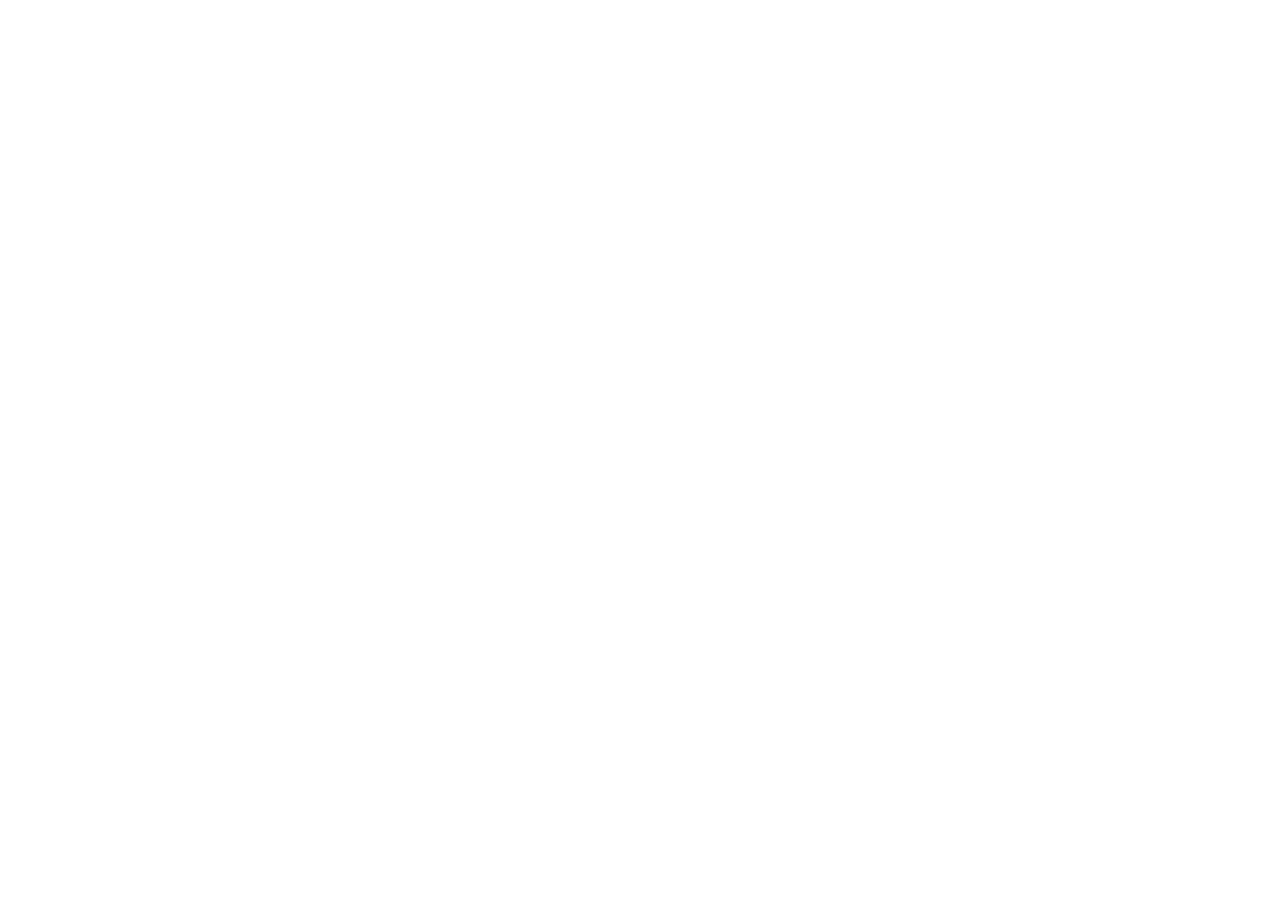
==== index.html @ 7340ed66 "start" ====
<!DOCTYPE html>
<html lang="en">
<head>
    <meta charset="UTF-8">
    <link rel="stylesheet" href="css/style.css">
    <title> html-css-float-cards</title>
</head>
<body>
    <!-- contenitore generale -->
    <div class="cointainer">

        <header>
            <!-- Titolo -->
            <div class="Title">


            </div>

            <!-- testo nav -->
            <nav class="paragrafo">
                <p>

                </p>

            </nav>

        </header>

        <!-- riga cards= -->
        <div class="row_cards">

            <!-- card -->
            <div class="card">

            <!-- immagine(float left)  -->
            <!-- ul con elementi Titolo,ruolo,email -->
            </div>


        </div>

































    </div>
    
</body>
</html>
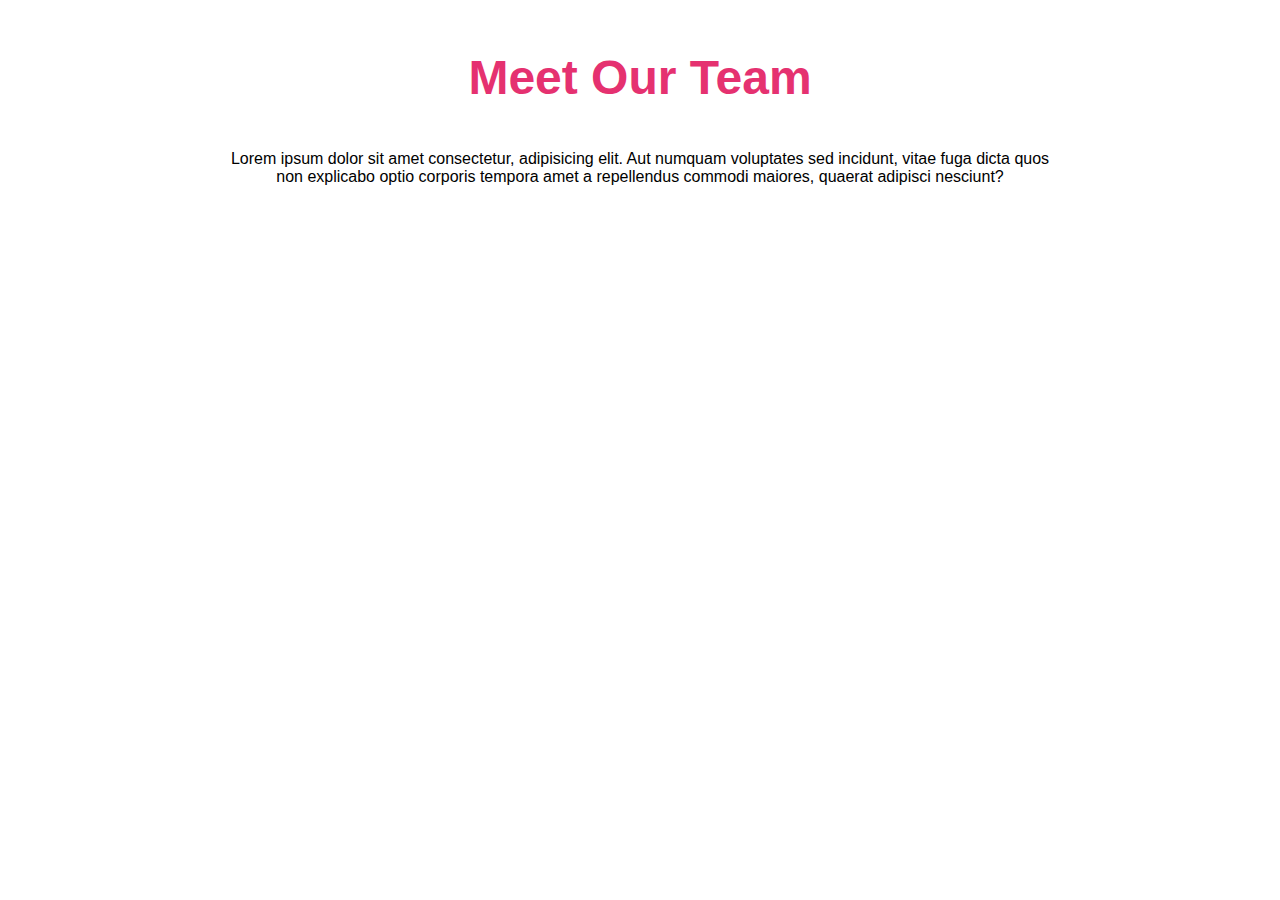
==== commit ca485d9d: "title and nav" ====
--- a/index.html
+++ b/index.html
@@ -1,26 +1,25 @@
 <!DOCTYPE html>
 <html lang="en">
+
 <head>
     <meta charset="UTF-8">
     <link rel="stylesheet" href="css/style.css">
     <title> html-css-float-cards</title>
 </head>
+
 <body>
     <!-- contenitore generale -->
-    <div class="cointainer">
+    <div class="container">
 
         <header>
             <!-- Titolo -->
-            <div class="Title">
 
-
-            </div>
-
+            <div class="title">Meet Our Team</div>
             <!-- testo nav -->
             <nav class="paragrafo">
-                <p>
-
-                </p>
+                Lorem ipsum dolor sit amet consectetur, adipisicing elit. Aut numquam voluptates sed incidunt, vitae
+                fuga dicta quos non explicabo optio corporis tempora amet a repellendus commodi maiores, quaerat
+                adipisci nesciunt?
 
             </nav>
 
@@ -32,8 +31,8 @@
             <!-- card -->
             <div class="card">
 
-            <!-- immagine(float left)  -->
-            <!-- ul con elementi Titolo,ruolo,email -->
+                <!-- immagine(float left)  -->
+                <!-- ul con elementi Titolo,ruolo,email -->
             </div>
 
 
@@ -72,6 +71,7 @@
 
 
     </div>
-    
+
 </body>
+
 </html>--- a/css/style.css
+++ b/css/style.css
@@ -0,0 +1,45 @@
+* {
+    margin: 0;
+    padding: 0;
+    box-sizing: border-box;
+    font-family: Arial, Helvetica, sans-serif;
+}
+
+.clearfix::after {
+    content: "";
+    display: table;
+    clear: both;
+}
+
+.container {
+    width: 920px;
+    margin: 0 auto;
+    background-color: white;
+}
+
+header {
+    width: 100%;
+    background-color: white;
+    text-align: center;
+    padding: 50px;
+
+}
+
+header .title {
+    font-weight: bold;
+    font-size: 3rem;
+    color: rgb(229, 49, 112);
+}
+
+nav {
+    width: 100%;
+    background-color: white;
+    text-align: center;
+    margin-top: 45px;
+}
+
+nav .paragrafo {
+    color: black;
+    text-align: center;
+    font-size: 1rem;
+}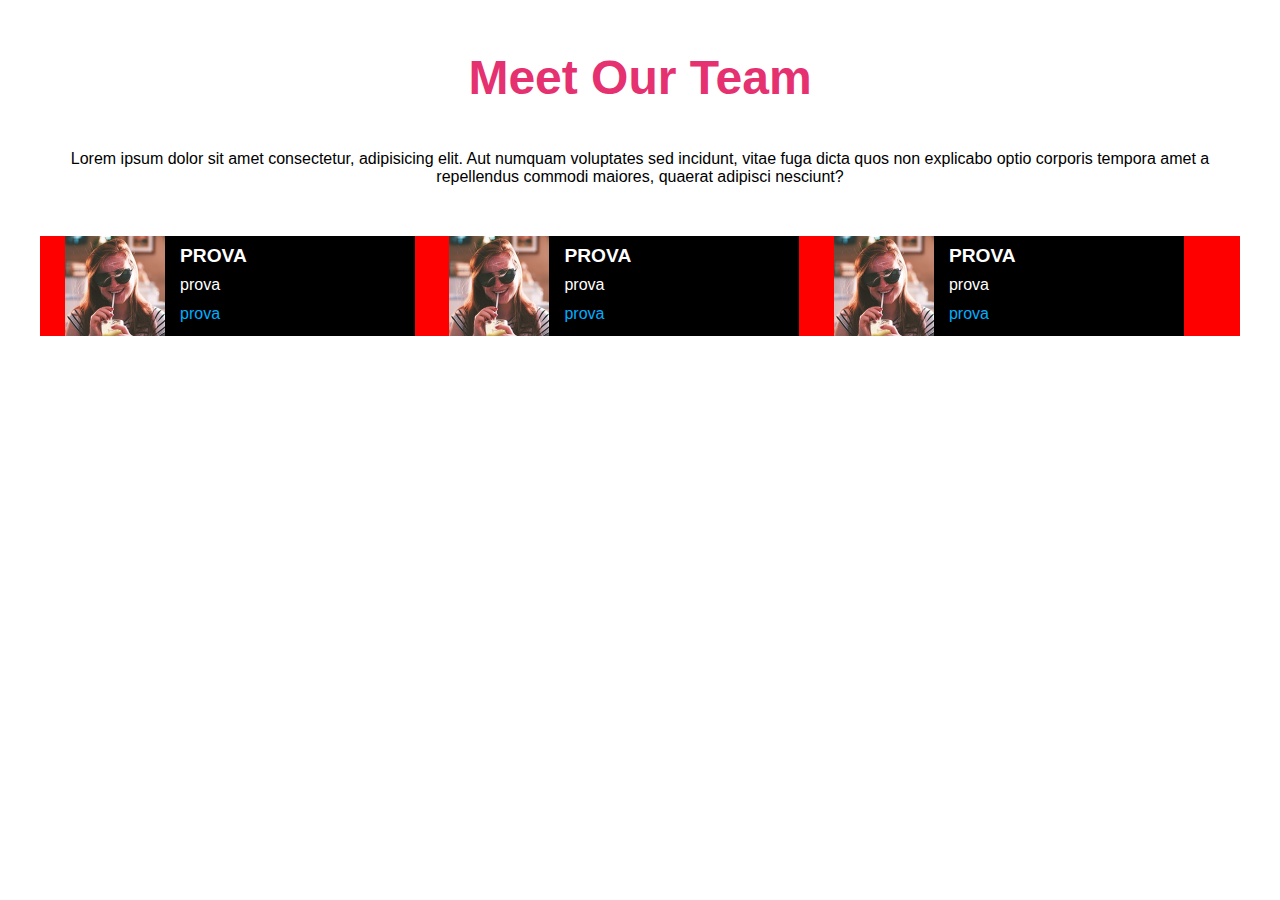
==== commit 32691617: "update" ====
--- a/index.html
+++ b/index.html
@@ -27,12 +27,39 @@
 
         <!-- riga cards= -->
         <div class="row_cards">
+            <!-- card -->
+            <div class="card-1 clearfix">
+                <!-- immagine(float left)  -->
+                <img src="img/female1.png" alt="">
 
-            <!-- card -->
-            <div class="card">
+                <!-- info card -->
+                <ul>
+                    <li> PROVA</li>
+                    <li>prova </li>
+                    <li id="email">prova </li>
+                </ul>
+            </div>
+            <div class="card-1 clearfix">
+                <!-- immagine(float left)  -->
+                <img src="img/female1.png" alt="">
 
+                <!-- info card -->
+                <ul>
+                    <li> PROVA</li>
+                    <li>prova </li>
+                    <li id="email">prova </li>
+                </ul>
+            </div>
+            <div class="card-1 clearfix">
                 <!-- immagine(float left)  -->
-                <!-- ul con elementi Titolo,ruolo,email -->
+                <img src="img/female1.png" alt="">
+
+                <!-- info card -->
+                <ul>
+                    <li> PROVA</li>
+                    <li>prova </li>
+                    <li id="email">prova </li>
+                </ul>
             </div>
 
 
--- a/css/style.css
+++ b/css/style.css
@@ -12,7 +12,7 @@
 }
 
 .container {
-    width: 920px;
+    width: 1200px;
     margin: 0 auto;
     background-color: white;
 }
@@ -21,7 +21,9 @@
     width: 100%;
     background-color: white;
     text-align: center;
-    padding: 50px;
+    padding-top: 50px;
+    padding-bottom: 50px;
+    ;
 
 }
 
@@ -36,10 +38,57 @@
     background-color: white;
     text-align: center;
     margin-top: 45px;
+   
 }
 
-nav .paragrafo {
+.paragrafo {
     color: black;
-    text-align: center;
     font-size: 1rem;
-}+}
+
+.row_cards {
+    width: 100%;
+    background-color: red;
+    padding-left: 25px;
+
+    
+
+
+
+}
+
+[class*="card-"] {
+    width: 350px;
+    background-color: black;
+    display: inline-block;
+    margin-inline-end: 30px;
+    
+}
+
+[class*="card-"] img {
+    width: 100px;
+    height: 100px;
+    float: left;
+    margin-right: 15px;
+
+}
+
+[class*="card-"] ul {
+    list-style: none;
+    color: white;
+    line-height: 1.8rem;
+
+}
+
+li:last-child {
+    color: #00aeff;
+}
+
+
+ul li:first-child {
+    font-weight: bold;
+    font-size: 1.2rem;
+    padding-top: 0.4rem;
+
+}
+
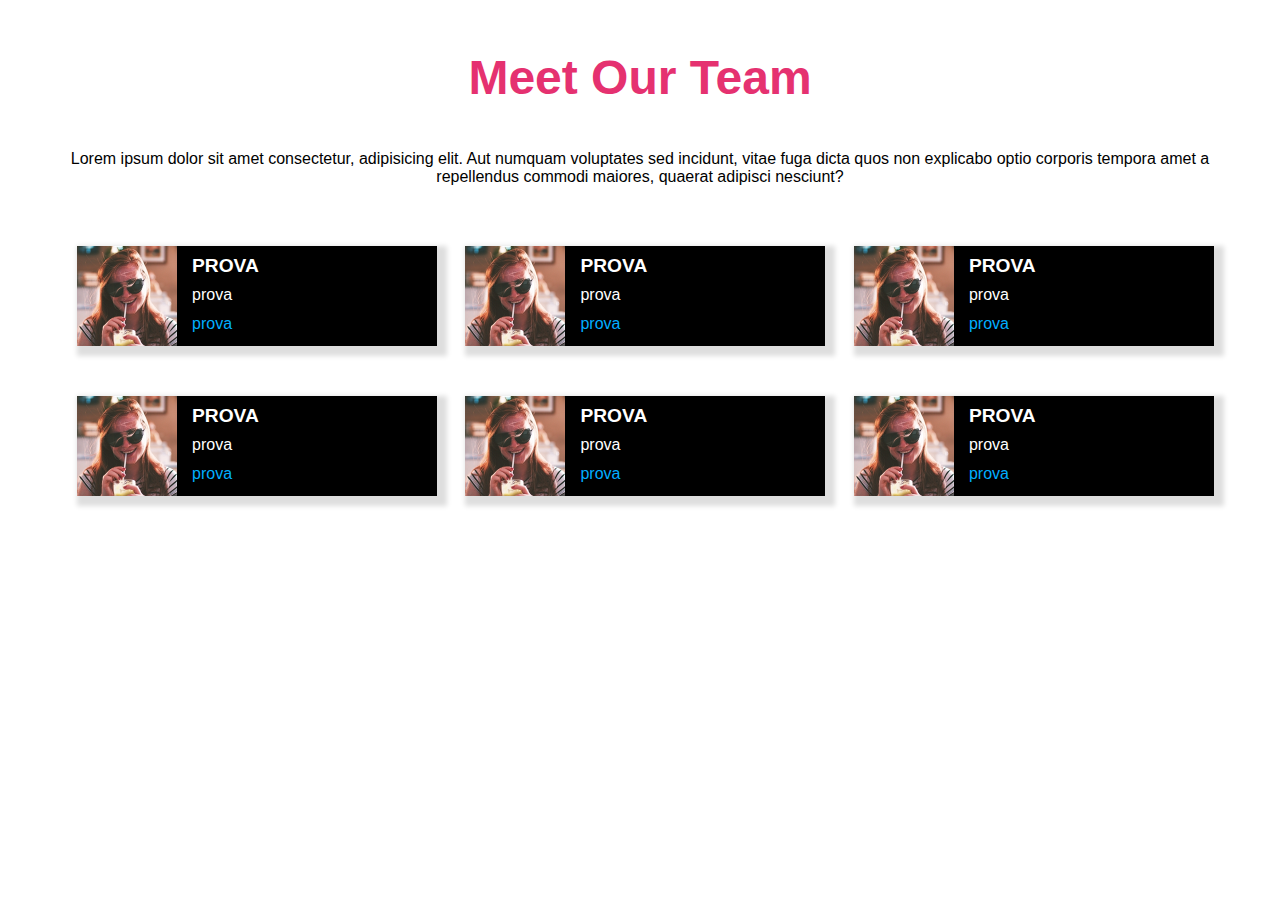
==== commit fc68aad7: "fix" ====
--- a/index.html
+++ b/index.html
@@ -61,8 +61,42 @@
                     <li id="email">prova </li>
                 </ul>
             </div>
+        </div>
+        <div class="row_cards">
+            <!-- card -->
+            <div class="card-1 clearfix">
+                <!-- immagine(float left)  -->
+                <img src="img/female1.png" alt="">
 
+                <!-- info card -->
+                <ul>
+                    <li> PROVA</li>
+                    <li>prova </li>
+                    <li id="email">prova </li>
+                </ul>
+            </div>
+            <div class="card-1 clearfix">
+                <!-- immagine(float left)  -->
+                <img src="img/female1.png" alt="">
 
+                <!-- info card -->
+                <ul>
+                    <li> PROVA</li>
+                    <li>prova </li>
+                    <li id="email">prova </li>
+                </ul>
+            </div>
+            <div class="card-1 clearfix">
+                <!-- immagine(float left)  -->
+                <img src="img/female1.png" alt="">
+
+                <!-- info card -->
+                <ul>
+                    <li> PROVA</li>
+                    <li>prova </li>
+                    <li id="email">prova </li>
+                </ul>
+            </div>
         </div>
 
 
--- a/css/style.css
+++ b/css/style.css
@@ -22,7 +22,7 @@
     background-color: white;
     text-align: center;
     padding-top: 50px;
-    padding-bottom: 50px;
+    padding-bottom: 10px;
     ;
 
 }
@@ -38,7 +38,7 @@
     background-color: white;
     text-align: center;
     margin-top: 45px;
-   
+
 }
 
 .paragrafo {
@@ -48,21 +48,23 @@
 
 .row_cards {
     width: 100%;
-    background-color: red;
+    background-color: white;
     padding-left: 25px;
+    margin-top: 50px;
 
-    
+
 
 
 
 }
 
 [class*="card-"] {
-    width: 350px;
+    width: 360px;
     background-color: black;
     display: inline-block;
-    margin-inline-end: 30px;
-    
+    margin-inline: 12px;
+    box-shadow: 5px 5px 5px 5px #dedede;
+
 }
 
 [class*="card-"] img {
@@ -90,5 +92,4 @@
     font-size: 1.2rem;
     padding-top: 0.4rem;
 
-}
-
+}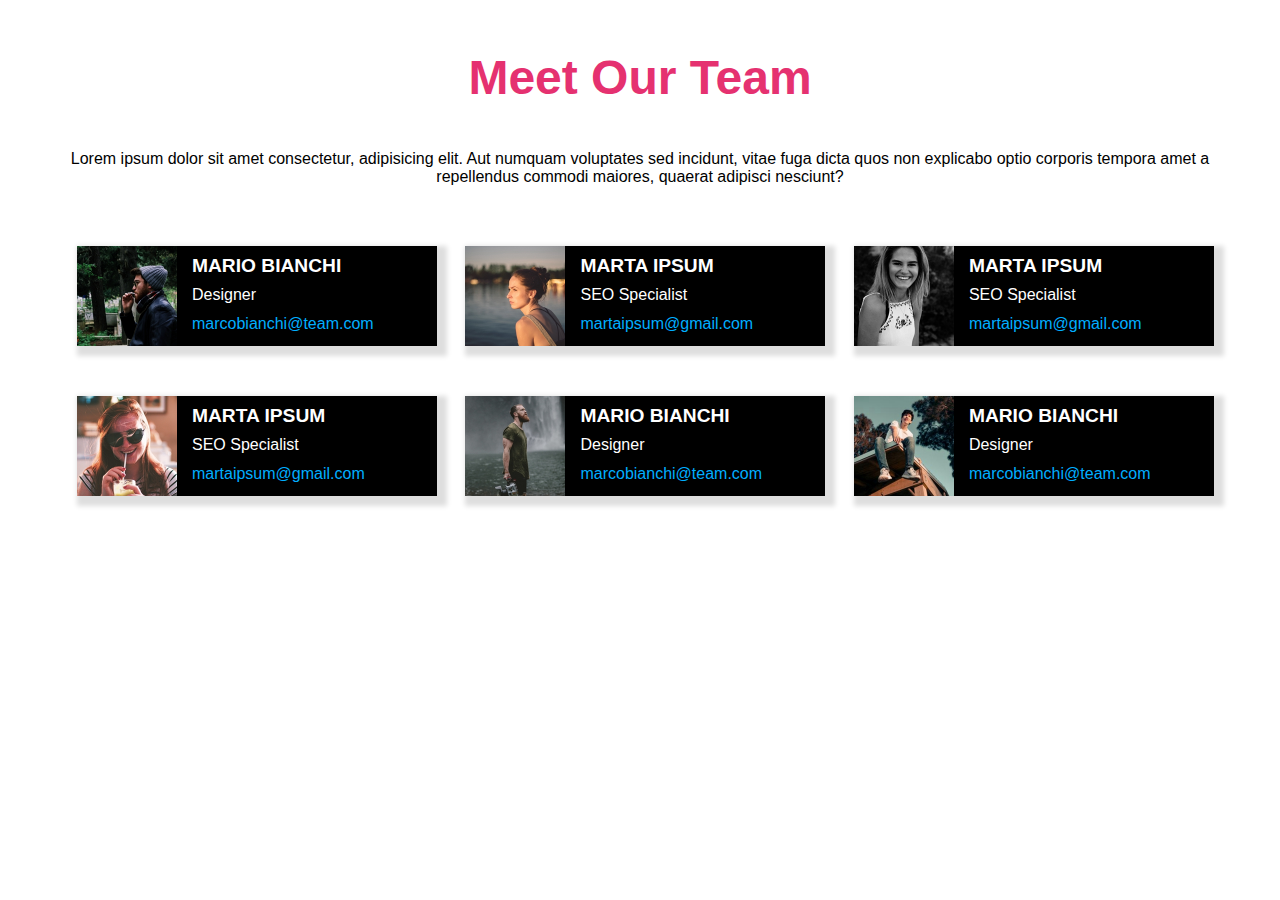
==== commit ddd125eb: "completed" ====
--- a/index.html
+++ b/index.html
@@ -11,6 +11,7 @@
     <!-- contenitore generale -->
     <div class="container">
 
+        <!-- barra superiore -->
         <header>
             <!-- Titolo -->
 
@@ -30,71 +31,71 @@
             <!-- card -->
             <div class="card-1 clearfix">
                 <!-- immagine(float left)  -->
-                <img src="img/female1.png" alt="">
+                <img src="img/male1.png" alt="">
 
                 <!-- info card -->
                 <ul>
-                    <li> PROVA</li>
-                    <li>prova </li>
-                    <li id="email">prova </li>
+                    <li> MARIO BIANCHI</li>
+                    <li>Designer </li>
+                    <li id="email">marcobianchi@team.com </li>
                 </ul>
             </div>
-            <div class="card-1 clearfix">
+            <div class="card-2 clearfix">
+                <!-- immagine(float left)  -->
+                <img src="img/female2.png" alt="">
+
+                <!-- info card -->
+                <ul>
+                    <li>MARTA IPSUM</li>
+                    <li>SEO Specialist </li>
+                    <li id="email">martaipsum@gmail.com </li>
+                </ul>
+            </div>
+            <div class="card-3 clearfix">
+                <!-- immagine(float left)  -->
+                <img src="img/female3.png" alt="">
+
+                <!-- info card -->
+                <ul>
+                    <li>MARTA IPSUM</li>
+                    <li>SEO Specialist </li>
+                    <li id="email">martaipsum@gmail.com </li>
+                </ul>
+            </div>
+        </div>
+        <div class="row_cards">
+            <!-- card -->
+            <div class="card-4 clearfix">
                 <!-- immagine(float left)  -->
                 <img src="img/female1.png" alt="">
 
                 <!-- info card -->
                 <ul>
-                    <li> PROVA</li>
-                    <li>prova </li>
-                    <li id="email">prova </li>
+                    <li>MARTA IPSUM</li>
+                    <li>SEO Specialist </li>
+                    <li id="email">martaipsum@gmail.com </li>
                 </ul>
             </div>
-            <div class="card-1 clearfix">
+            <div class="card-5 clearfix">
                 <!-- immagine(float left)  -->
-                <img src="img/female1.png" alt="">
+                <img src="img/male2.png" alt="">
 
                 <!-- info card -->
                 <ul>
-                    <li> PROVA</li>
-                    <li>prova </li>
-                    <li id="email">prova </li>
+                    <li> MARIO BIANCHI</li>
+                    <li>Designer </li>
+                    <li id="email">marcobianchi@team.com </li>
                 </ul>
             </div>
-        </div>
-        <div class="row_cards">
-            <!-- card -->
-            <div class="card-1 clearfix">
+            <div class="card-6 clearfix">
                 <!-- immagine(float left)  -->
-                <img src="img/female1.png" alt="">
+                <img src="img/male3.png" alt="">
 
                 <!-- info card -->
                 <ul>
-                    <li> PROVA</li>
-                    <li>prova </li>
-                    <li id="email">prova </li>
-                </ul>
-            </div>
-            <div class="card-1 clearfix">
-                <!-- immagine(float left)  -->
-                <img src="img/female1.png" alt="">
-
-                <!-- info card -->
-                <ul>
-                    <li> PROVA</li>
-                    <li>prova </li>
-                    <li id="email">prova </li>
-                </ul>
-            </div>
-            <div class="card-1 clearfix">
-                <!-- immagine(float left)  -->
-                <img src="img/female1.png" alt="">
-
-                <!-- info card -->
-                <ul>
-                    <li> PROVA</li>
-                    <li>prova </li>
-                    <li id="email">prova </li>
+                    <li> MARIO BIANCHI</li>
+                    <li>Designer </li>
+                    <li id="email">marcobianchi@team.com </li>
                 </ul>
             </div>
         </div>
--- a/css/style.css
+++ b/css/style.css
@@ -1,3 +1,4 @@
+/* selettore generale  */
 * {
     margin: 0;
     padding: 0;
@@ -5,18 +6,21 @@
     font-family: Arial, Helvetica, sans-serif;
 }
 
+/* classe clearfix per il float */
 .clearfix::after {
     content: "";
     display: table;
     clear: both;
 }
 
+/* contenitore generale  */
 .container {
     width: 1200px;
     margin: 0 auto;
     background-color: white;
 }
 
+/* parte superiore */
 header {
     width: 100%;
     background-color: white;
@@ -27,12 +31,14 @@
 
 }
 
+/* titolo dell'header */
 header .title {
     font-weight: bold;
     font-size: 3rem;
     color: rgb(229, 49, 112);
 }
 
+/* barra navigazione */
 nav {
     width: 100%;
     background-color: white;
@@ -41,11 +47,13 @@
 
 }
 
+/* paragrafo */
 .paragrafo {
     color: black;
     font-size: 1rem;
 }
 
+/* riga carta */
 .row_cards {
     width: 100%;
     background-color: white;
@@ -58,6 +66,7 @@
 
 }
 
+/* tutti gli elementi con valore (card-) */
 [class*="card-"] {
     width: 360px;
     background-color: black;
@@ -67,6 +76,7 @@
 
 }
 
+/* tutti le immagini con valore (card-) */
 [class*="card-"] img {
     width: 100px;
     height: 100px;
@@ -75,6 +85,7 @@
 
 }
 
+/* seleziona ogni ul nella classe con valore (card-) */
 [class*="card-"] ul {
     list-style: none;
     color: white;
@@ -82,11 +93,12 @@
 
 }
 
+/* seleziona ultimo figlio elemento li */
 li:last-child {
     color: #00aeff;
 }
 
-
+/* primo figlio li nell'elenco */
 ul li:first-child {
     font-weight: bold;
     font-size: 1.2rem;
